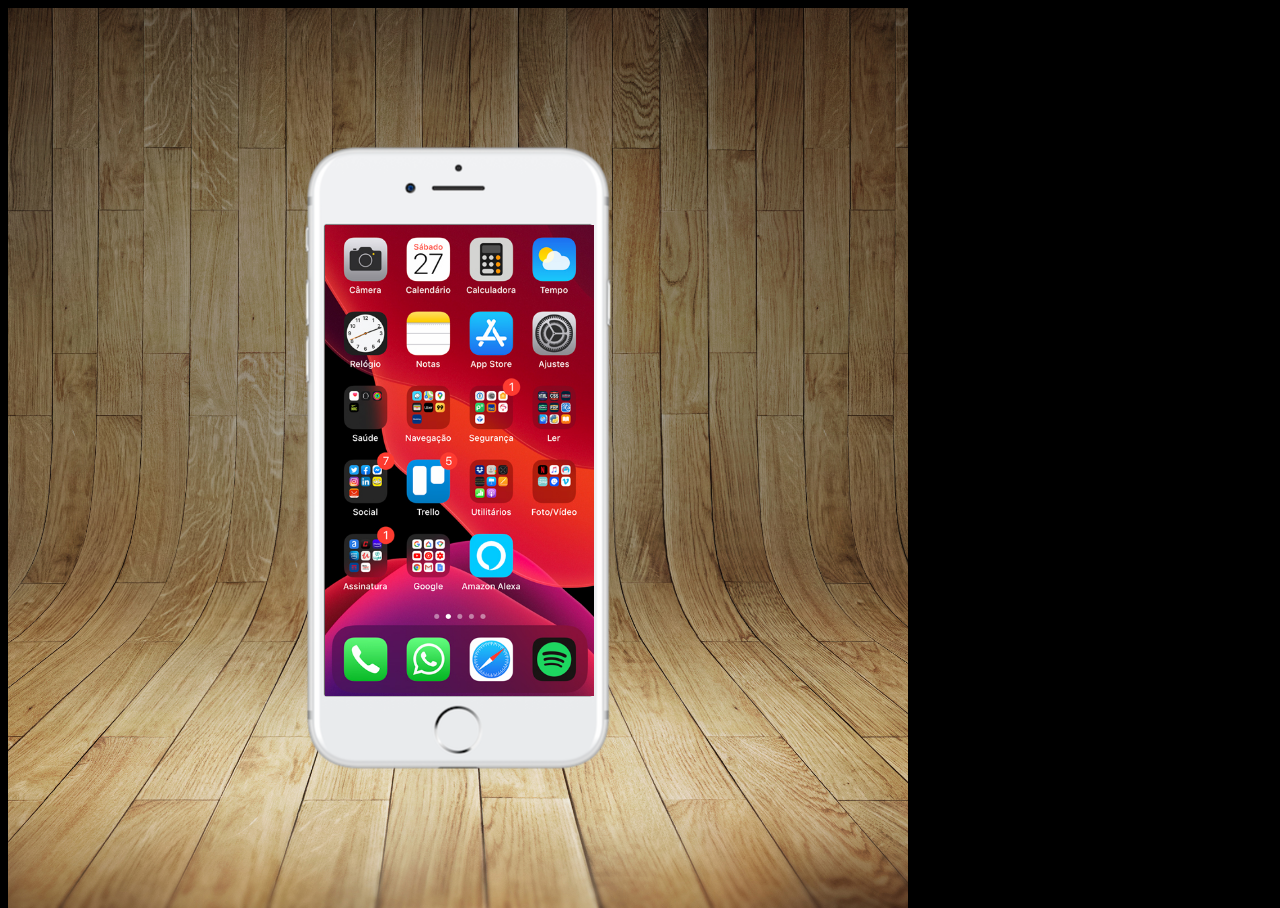
==== Index.html @ d48ff4fe "novas páginas" ====
<!DOCTYPE html>
<html lang="pt-br">
<head>
    <meta charset="UTF-8">
    <meta name="viewport" content="width=device-width, initial-scale=1.0">
    <title>Projeto Redes Sociais</title>
    <link rel="stylesheet" href="Estilos/Style.css">
</head>
<body>
    <main>
        <section id="telefone">
            <iframe src="home.html" frameborder="0" name="tela" id="tela"></iframe>
        </section>
        <section id="redes-sociais">
        </section>
    </main>
</body>
</html>
---- Estilos/Style.css ----
#charset "UTF-8";

* {
    margin: 0px;
    padding: 0px;
    font-family: Arial, Helvetica, sans-serif;
}

html, body {
    height: 100vh;
    width: 100vh;
    background-color: black;
}

body {
    background: url(../Imagens/imagens/fundo-madeira.jpg) no-repeat top center;
    background-size: cover;
}

main {
    height: 100vh;
    position: relative;
}

section#telefone {
    position: absolute;
    top: 50%;
    left: 50%;
    transform: translate(-50%, -50%);

    height: 627px;
    width: 311px;
    background-color: blue;
    background: url(../Imagens/imagens/frame-iphone.png) no-repeat;
}

iframe#tela {
    position: relative;
    top: 80px;
    left: 22px;
    width: 269px;
    height: 471px;
}
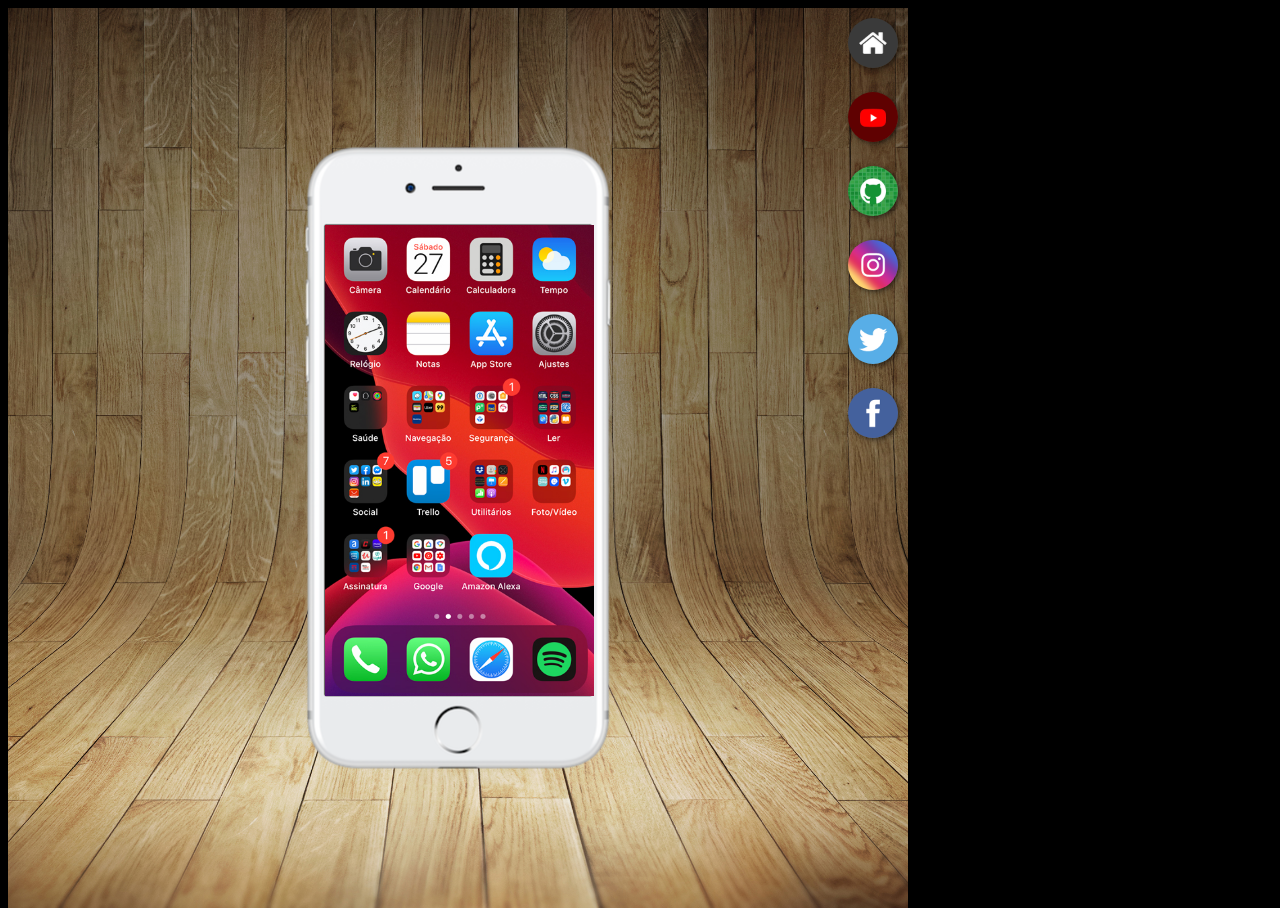
==== commit a6f137d5: "novos" ====
--- a/Index.html
+++ b/Index.html
@@ -9,9 +9,15 @@
 <body>
     <main>
         <section id="telefone">
-            <iframe src="home.html" frameborder="0" name="tela" id="tela"></iframe>
+            <iframe src="home.html" frameborder="0" name="tela" id="tela">seu navegador não é compatível com isso.</iframe>
         </section>
         <section id="redes-sociais">
+            <a href="a" target="tela"><img src="Imagens/imagens/logo-home.jpg" alt="Home"></a><br>
+             <a href="a" target="tela"><img src="Imagens/imagens/logo-youtube.jpg" alt="Home"></a><br>
+              <a href="a" target="tela"><img src="Imagens/imagens/logo-github.jpg" alt="Home"></a><br>
+               <a href="a" target="tela"><img src="Imagens/imagens/logo-instagram.jpg" alt="Home"></a><br>
+                <a href="a" target="tela"><img src="Imagens/imagens/logo-twitter.jpg" alt="Home"></a><br>
+                 <a href="a" target="tela"><img src="Imagens/imagens/logo-facebook.jpg" alt="Home"></a><br>
         </section>
     </main>
 </body>
--- a/Estilos/Style.css
+++ b/Estilos/Style.css
@@ -40,4 +40,23 @@
     left: 22px;
     width: 269px;
     height: 471px;
+}
+
+section#redes-sociais {
+    text-align: right;
+}
+
+section#redes-sociais img {
+    width: 50px;
+    margin: 10px;
+    border-radius: 50%;
+    box-shadow: 2px 2px 5px rgba(0, 0, 0, 0.534);
+    box-sizing: border-box;
+}
+
+section#redes-sociais img:hover {
+    border: 2px solid rgba(255, 255, 255, 0.61);
+    transform: translate(-2.5px, -2.5px);
+    box-shadow: 5px 5px 10px rgba(0, 0, 0, 0.534);
+    transition: tranform .3s, border 1s;
 }
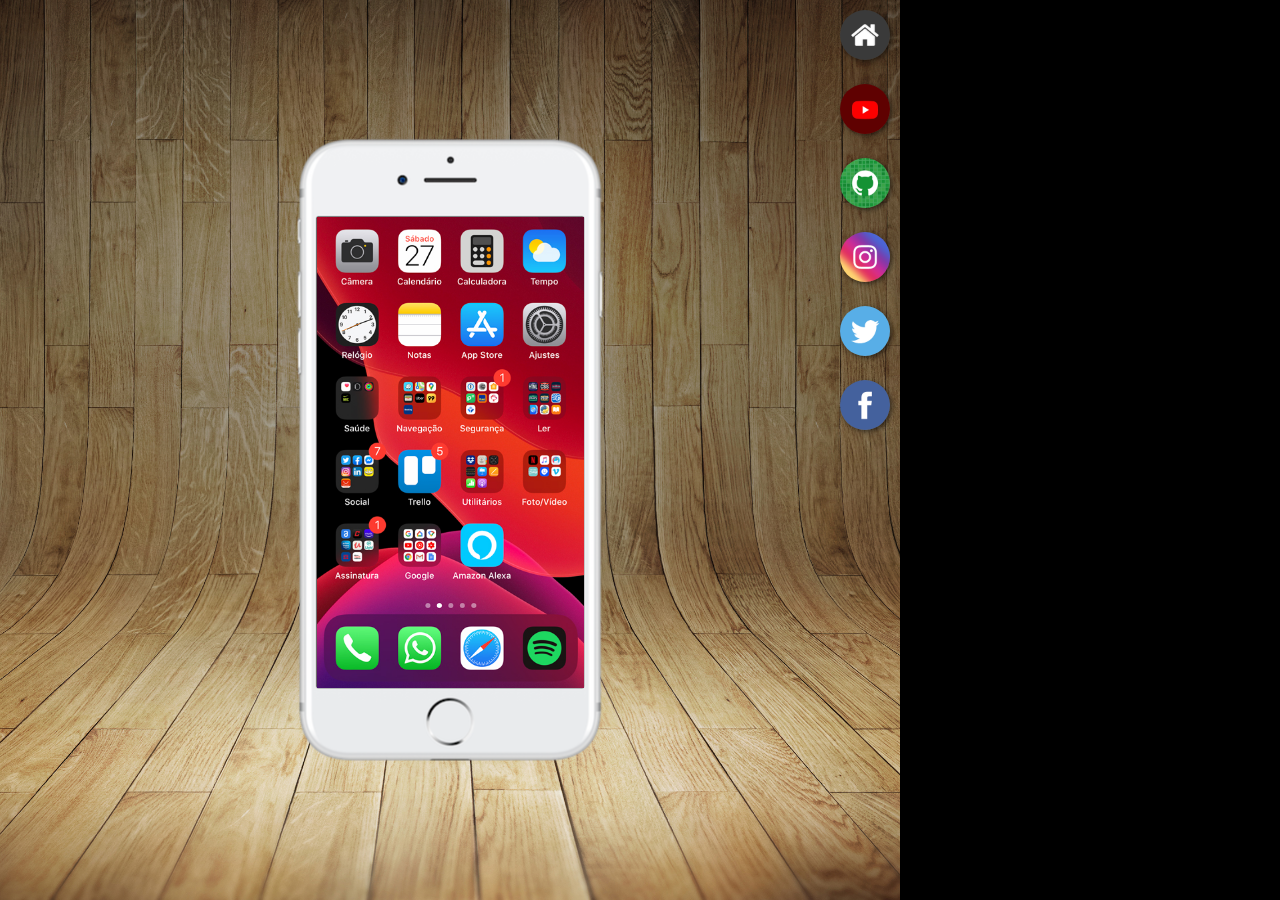
==== commit 89ff799d: "terminado" ====
--- a/Index.html
+++ b/Index.html
@@ -12,12 +12,12 @@
             <iframe src="home.html" frameborder="0" name="tela" id="tela">seu navegador não é compatível com isso.</iframe>
         </section>
         <section id="redes-sociais">
-            <a href="a" target="tela"><img src="Imagens/imagens/logo-home.jpg" alt="Home"></a><br>
-             <a href="a" target="tela"><img src="Imagens/imagens/logo-youtube.jpg" alt="Home"></a><br>
-              <a href="a" target="tela"><img src="Imagens/imagens/logo-github.jpg" alt="Home"></a><br>
-               <a href="a" target="tela"><img src="Imagens/imagens/logo-instagram.jpg" alt="Home"></a><br>
-                <a href="a" target="tela"><img src="Imagens/imagens/logo-twitter.jpg" alt="Home"></a><br>
-                 <a href="a" target="tela"><img src="Imagens/imagens/logo-facebook.jpg" alt="Home"></a><br>
+            <a href="home.html" target="tela"><img src="Imagens/imagens/logo-home.jpg" alt="Home"></a><br>
+             <a href="youtube.html" target="tela"><img src="Imagens/imagens/logo-youtube.jpg" alt="Home"></a><br>
+              <a href="github.html" target="tela"><img src="Imagens/imagens/logo-github.jpg" alt="Home"></a><br>
+               <a href="Instagram.html" target="tela"><img src="Imagens/imagens/logo-instagram.jpg" alt="Home"></a><br>
+                <a href="Twitter.html" target="tela"><img src="Imagens/imagens/logo-twitter.jpg" alt="Home"></a><br>
+                 <a href="Facebook.html" target="tela"><img src="Imagens/imagens/logo-facebook.jpg" alt="Home"></a><br>
         </section>
     </main>
 </body>
--- a/Estilos/Style.css
+++ b/Estilos/Style.css
@@ -1,4 +1,4 @@
-#charset "UTF-8";
+@charset "UTF-8";
 
 * {
     margin: 0px;
@@ -38,7 +38,7 @@
     position: relative;
     top: 80px;
     left: 22px;
-    width: 269px;
+    width: 267px;
     height: 471px;
 }
 
